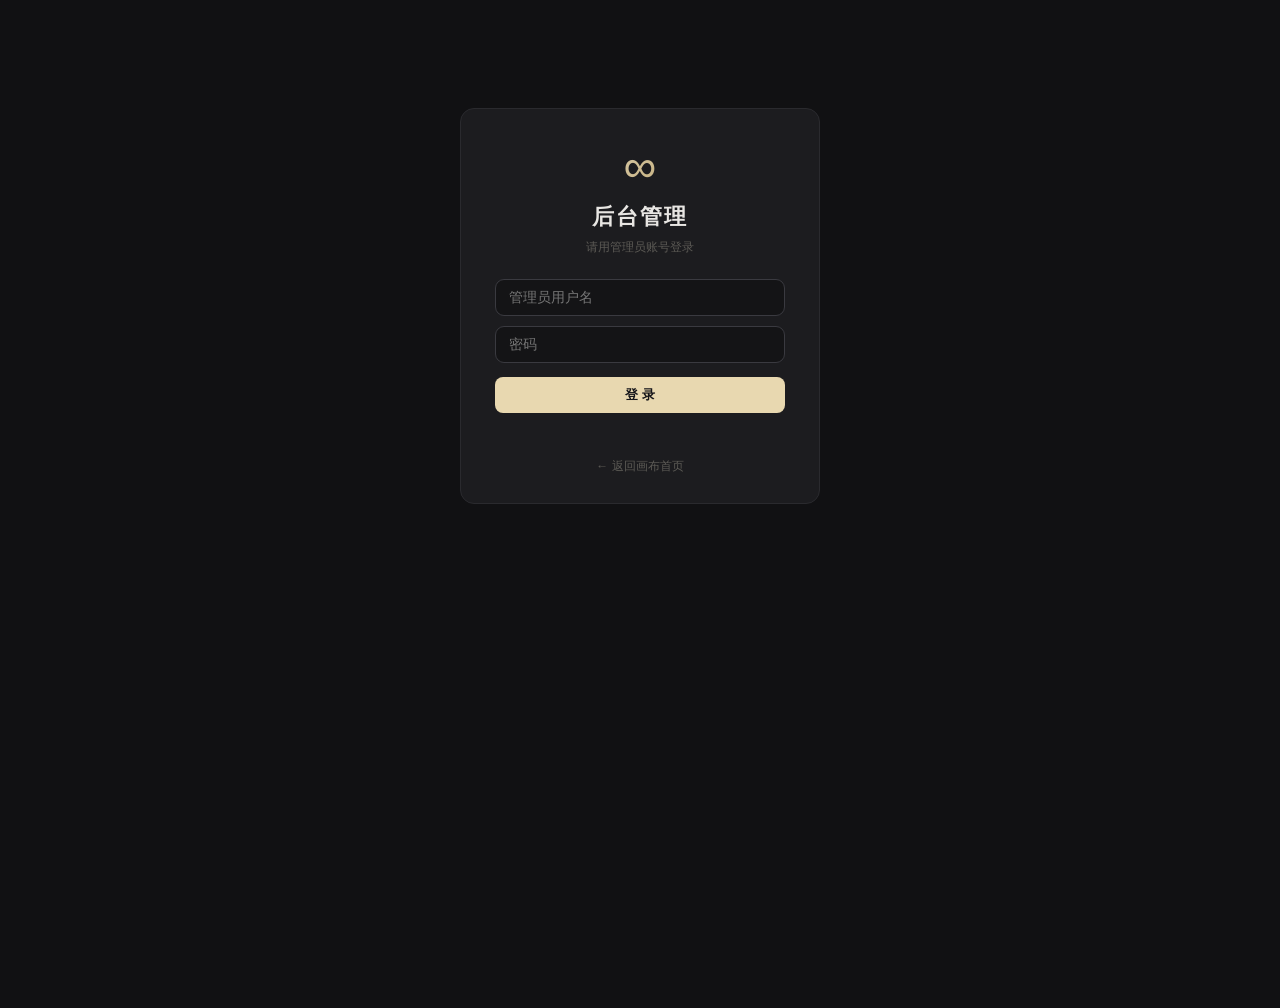
==== admin.html @ b45b81a9 "deploy admin.html" ====
<!DOCTYPE html>
<html lang="zh-CN">
<head>
<meta charset="UTF-8">
<meta name="viewport" content="width=device-width, initial-scale=1.0">
<title>无限画布 · 后台管理</title>
<style>
  :root{ --bg:#111113; --panel:#1c1c1f; --line:#2a2a2e; --line2:#3a3a40;
    --text:#e8e6e3; --text2:#9a9890; --text3:#5c5a55; --accent:#d4a853; }
  *{ box-sizing:border-box; margin:0; padding:0; }
  body{ background:var(--bg); color:var(--text); font:14px/1.6 -apple-system, "Microsoft YaHei", sans-serif; min-height:100vh; }
  .card{ background:var(--panel); border:1px solid var(--line); border-radius:14px; padding:22px; margin-bottom:18px; }
  h1{ font-size:22px; text-align:center; margin-top:10px; letter-spacing:2px; }
  h2{ font-size:14px; font-weight:600; color:var(--text2); margin-bottom:14px; letter-spacing:1px; }
  .sub{ font-size:12px; color:var(--text3); text-align:center; margin-top:4px; }
  .logo{ font-size:46px; text-align:center; line-height:1;
    background:linear-gradient(135deg,#f0ece2,#cbb88b 55%,#94876c);
    -webkit-background-clip:text; background-clip:text; color:transparent; -webkit-text-fill-color:transparent; }
  .inp{ width:100%; background:#141416; border:1px solid var(--line2); border-radius:9px; color:var(--text);
    font-size:13.5px; padding:10px 13px; outline:none; margin-bottom:10px; box-sizing:border-box; }
  .inp:focus{ border-color:#c9a86a; }
  .btn{ background:#26262a; border:1px solid var(--line2); color:var(--text); padding:8px 16px;
    border-radius:8px; cursor:pointer; font-size:13px; transition:all .15s; }
  .btn:hover{ background:#2e2e33; }
  .btn.primary{ background:#e8d8b0; color:#16161a; border-color:transparent; font-weight:600; }
  .btn.primary:hover{ background:#f0e4c2; }
  .btn.sm{ padding:4px 10px; font-size:12px; }
  .btn:disabled{ opacity:.6; cursor:default; }
  #login-panel{ max-width:360px; margin:12vh auto 0; padding:34px 34px 26px; }
  #login-panel .btn{ width:100%; margin-top:4px; }
  .msg{ min-height:20px; font-size:12.5px; color:#ff9aa3; margin-top:10px; text-align:center; }
  .back{ display:block; text-align:center; font-size:12px; color:var(--text3); margin-top:14px; text-decoration:none; }
  .back:hover{ color:var(--text2); }
  #admin-panel{ max-width:1080px; margin:0 auto; padding:24px 20px 60px; }
  .bar{ display:flex; align-items:center; justify-content:space-between; padding:14px 4px 20px; }
  .brand{ font-size:16px; font-weight:700; letter-spacing:1px; }
  .right{ display:flex; align-items:center; gap:12px; font-size:13px; color:var(--text2); }
  .stats{ display:flex; gap:14px; flex-wrap:wrap; }
  .st{ flex:1; min-width:150px; background:#141416; border:1px solid var(--line); border-radius:10px; padding:16px;
    display:flex; flex-direction:column; align-items:center; gap:4px; }
  .st b{ font-size:26px; color:#e8d8b0; }
  .st span{ font-size:12px; color:var(--text3); }
  .row{ display:flex; gap:10px; flex-wrap:wrap; }
  .row .inp{ margin-bottom:0; }
  .row .inp:first-child{ flex:1; }
  .row .inp:nth-child(2){ flex:1.2; }
  .row .btn{ flex:none; }
  .tbl-wrap{ overflow-x:auto; }
  table{ width:100%; border-collapse:collapse; font-size:13px; min-width:780px; }
  th,td{ text-align:left; padding:9px 8px; border-bottom:1px solid var(--line); white-space:nowrap; }
  th{ color:var(--text3); font-weight:500; font-size:12px; }
  .num{ color:#e8d8b0; }
  .ulink{ color:#c9a86a; text-decoration:none; border-bottom:1px dashed rgba(201,168,106,.5); }
  .ulink:hover{ color:#e8d8b0; }
  .pw{ font-family:Consolas, monospace; color:#c9a86a; user-select:all; max-width:140px;
    overflow:hidden; text-overflow:ellipsis; display:inline-block; vertical-align:middle; }
  .pw:hover{ overflow:visible; }
  .tag{ font-size:11px; color:#e8d8b0; border:1px solid rgba(216,192,142,.4); border-radius:99px; padding:1px 7px; margin-left:6px; }
  .off{ color:#ff8ba7; }
  .ops{ white-space:nowrap; }
  .ops .btn{ margin-right:6px; }
  .hint{ font-size:11.5px; color:var(--text3); margin-top:10px; }
</style>
</head>
<body>
<div id="login-panel" class="card" hidden>
  <div class="logo">∞</div>
  <h1>后台管理</h1>
  <p class="sub">请用管理员账号登录</p>
  <div style="height:22px"></div>
  <input id="ad-user" class="inp" placeholder="管理员用户名" autocomplete="username" spellcheck="false">
  <input id="ad-pass" class="inp" type="password" placeholder="密码" autocomplete="current-password">
  <button id="ad-login-btn" class="btn primary">登 录</button>
  <div id="ad-msg" class="msg"></div>
  <a class="back" href="./">← 返回画布首页</a>
</div>

<div id="admin-panel" hidden>
  <header class="bar">
    <div class="brand">无限画布 · 后台管理</div>
    <div class="right"><span id="ad-who"></span><button id="ad-logout" class="btn">退出</button></div>
  </header>
  <section class="card">
    <h2>统计</h2>
    <div class="stats">
      <div class="st"><b id="st-users">0</b><span>用户总数</span></div>
      <div class="st"><b id="st-canvases">0</b><span>画布总数</span></div>
      <div class="st"><b id="st-gens">0</b><span>生成总数（图+视频）</span></div>
      <div class="st"><b id="st-disabled">0</b><span>已禁用账号</span></div>
    </div>
  </section>
  <section class="card">
    <h2>预置账号</h2>
    <div class="row">
      <input id="nu-user" class="inp" placeholder="用户名" spellcheck="false">
      <input id="nu-pass" class="inp" placeholder="初始密码（至少 4 位）">
      <button id="nu-btn" class="btn primary">创建账号</button>
    </div>
  </section>
  <section class="card">
    <h2>用户管理</h2>
    <div class="tbl-wrap">
      <table>
        <thead><tr>
          <th>用户名（点击进入详情）</th><th>密码</th><th>状态</th><th>登录次数</th><th>生成图</th><th>生成视频</th><th>画布数</th><th>操作</th>
        </tr></thead>
        <tbody id="user-tbody"></tbody>
      </table>
    </div>
    <div class="hint">点用户名 → 新标签页打开该用户的详细界面（图片/视频生成记录切换查看、提示词、使用次数）。</div>
  </section>
</div>

<script src="js/utils.js?v=20261008a"></script>
<script src="js/cloud.js?v=20261008a"></script>
<script src="js/auth.js?v=20261008a"></script>
<script src="js/admin.js?v=20261008a"></script>
</body>
</html>
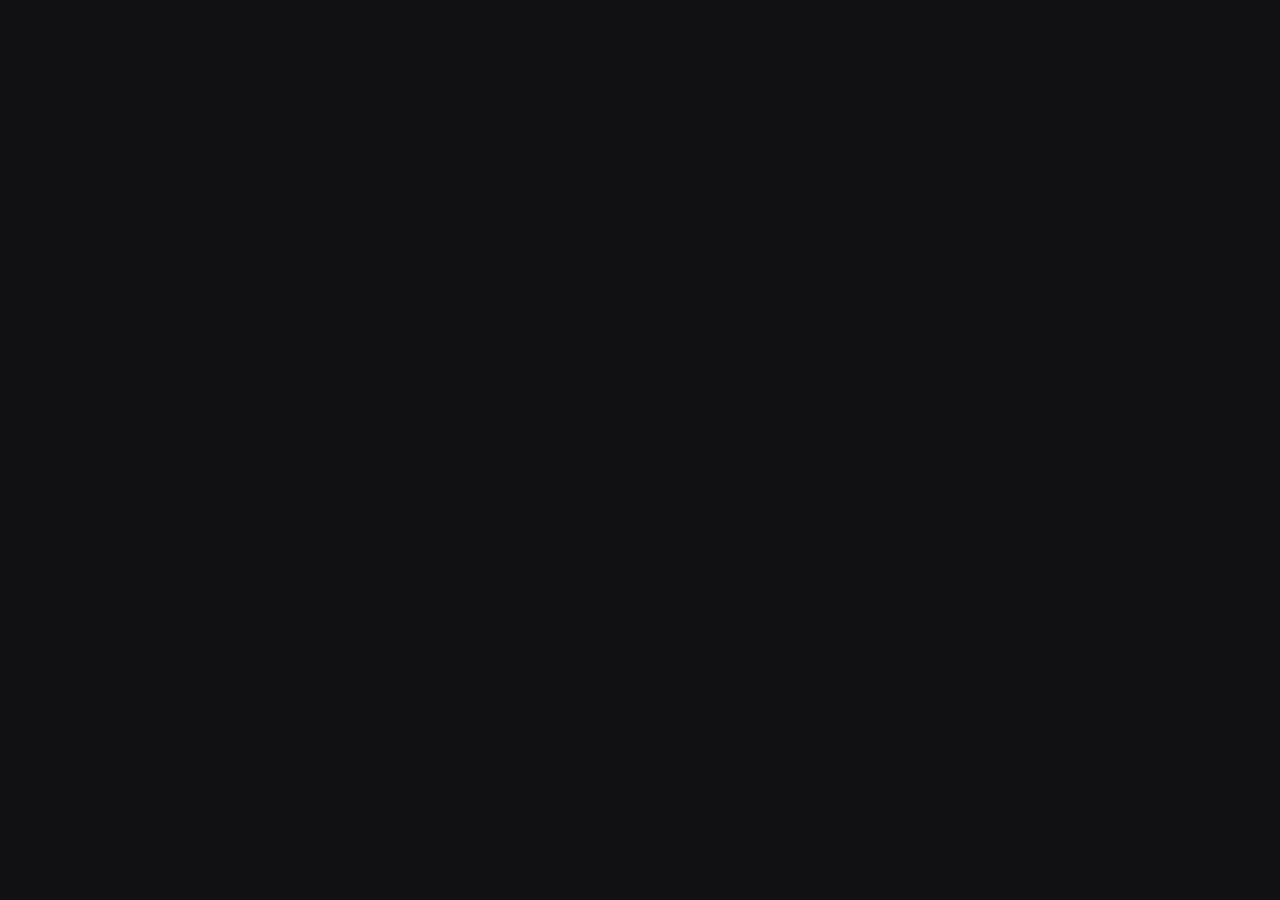
==== commit 917a485e: "后台加积分改为弹窗，去掉积分管理卡片，密码记住一次" ====
--- a/admin.html
+++ b/admin.html
@@ -25,6 +25,8 @@
   .btn.primary{ background:#e8d8b0; color:#16161a; border-color:transparent; font-weight:600; }
   .btn.primary:hover{ background:#f0e4c2; }
   .btn.sm{ padding:4px 10px; font-size:12px; }
+  .btn.danger{ border-color:#5c2a35; color:#f87171; }
+  .btn.danger:hover{ background:#3d1f2b; color:#ff8ba7; }
   .btn:disabled{ opacity:.6; cursor:default; }
   #login-panel{ max-width:360px; margin:12vh auto 0; padding:34px 34px 26px; }
   #login-panel .btn{ width:100%; margin-top:4px; }
@@ -60,6 +62,30 @@
   .ops{ white-space:nowrap; }
   .ops .btn{ margin-right:6px; }
   .hint{ font-size:11.5px; color:var(--text3); margin-top:10px; }
+  /* ---------- 加积分弹窗 ---------- */
+  .cm-mask{ position:fixed; inset:0; background:rgba(8,8,10,.6); backdrop-filter:blur(4px);
+    display:flex; align-items:center; justify-content:center; z-index:999; padding:20px; }
+  .cm-mask[hidden]{ display:none; }
+  .cm-card{ width:340px; max-width:100%; background:linear-gradient(180deg,#202024,#19191c);
+    border:1px solid #3a3a40; border-radius:16px; padding:22px; box-shadow:0 20px 60px rgba(0,0,0,.5); }
+  .cm-head{ display:flex; align-items:center; justify-content:space-between; margin-bottom:14px; }
+  .cm-title{ font-size:16px; font-weight:700; letter-spacing:1px; color:#e8d8b0; }
+  .cm-close{ background:none; border:none; color:var(--text3); font-size:20px; line-height:1; cursor:pointer; padding:0 4px; }
+  .cm-close:hover{ color:var(--text); }
+  .cm-user{ font-size:13px; color:var(--text2); margin-bottom:14px; }
+  .cm-user b{ color:var(--text); }
+  .cm-label{ display:block; font-size:12px; color:var(--text3); margin:12px 0 5px; }
+  .cm-input{ width:100%; box-sizing:border-box; background:#141416; border:1px solid var(--line2);
+    border-radius:9px; color:var(--text); font-size:14px; padding:11px 13px; outline:none; }
+  .cm-input:focus{ border-color:#c9a86a; }
+  .cm-err{ min-height:18px; font-size:12.5px; color:#ff8ba7; margin-top:10px; }
+  .cm-actions{ display:flex; gap:10px; margin-top:16px; }
+  .cm-btn{ flex:1; background:#26262a; border:1px solid var(--line2); color:var(--text);
+    border-radius:9px; padding:11px; cursor:pointer; font-size:13.5px; transition:all .15s; }
+  .cm-btn:hover{ background:#2e2e33; }
+  .cm-btn.primary{ background:linear-gradient(135deg,#e8d8b0,#cbb88b); color:#16161a; border-color:transparent; font-weight:600; }
+  .cm-btn.primary:hover{ background:linear-gradient(135deg,#f0e4c2,#d8c497); }
+  .cm-btn:disabled{ opacity:.6; cursor:default; }
 </style>
 </head>
 <body>
@@ -102,18 +128,38 @@
     <div class="tbl-wrap">
       <table>
         <thead><tr>
-          <th>用户名（点击进入详情）</th><th>密码</th><th>状态</th><th>登录次数</th><th>生成图</th><th>生成视频</th><th>画布数</th><th>操作</th>
+          <th>用户名（点击进入详情）</th><th>密码</th><th>状态</th><th>登录次数</th><th>生成图</th><th>生成视频</th><th>画布数</th><th>积分</th><th>操作</th>
         </tr></thead>
         <tbody id="user-tbody"></tbody>
       </table>
     </div>
-    <div class="hint">点用户名 → 新标签页打开该用户的详细界面（图片/视频生成记录切换查看、提示词、使用次数）。</div>
+    <div class="hint">点用户名 → 新标签页打开该用户详细界面。「加积分」直接调整该账号积分（正数加、负数减），积分账本在服务器端。</div>
   </section>
 </div>
 
-<script src="js/utils.js?v=20261008a"></script>
-<script src="js/cloud.js?v=20261008a"></script>
-<script src="js/auth.js?v=20261008a"></script>
-<script src="js/admin.js?v=20261008a"></script>
+<!-- 加积分弹窗 -->
+<div id="credit-modal" class="cm-mask" hidden>
+  <div class="cm-card">
+    <div class="cm-head">
+      <span class="cm-title">调整积分</span>
+      <button class="cm-close" id="cm-close" title="关闭">×</button>
+    </div>
+    <div class="cm-user">账号：<b id="cm-user"></b></div>
+    <label class="cm-label">积分变化（正数加 / 负数减）</label>
+    <input id="cm-delta" class="cm-input" type="number" step="0.01" placeholder="例：100 或 -50">
+    <label class="cm-label">积分管理密码</label>
+    <input id="cm-pwd" class="cm-input" type="password" placeholder="首次填写后本机会记住" autocomplete="off">
+    <div class="cm-err" id="cm-err"></div>
+    <div class="cm-actions">
+      <button class="cm-btn" id="cm-cancel">取消</button>
+      <button class="cm-btn primary" id="cm-ok">确定加积分</button>
+    </div>
+  </div>
+</div>
+
+<script src="js/utils.js?v=20261011c"></script>
+<script src="js/cloud.js?v=20261011c"></script>
+<script src="js/auth.js?v=20261011c"></script>
+<script src="js/admin.js?v=20261011c"></script>
 </body>
 </html>
